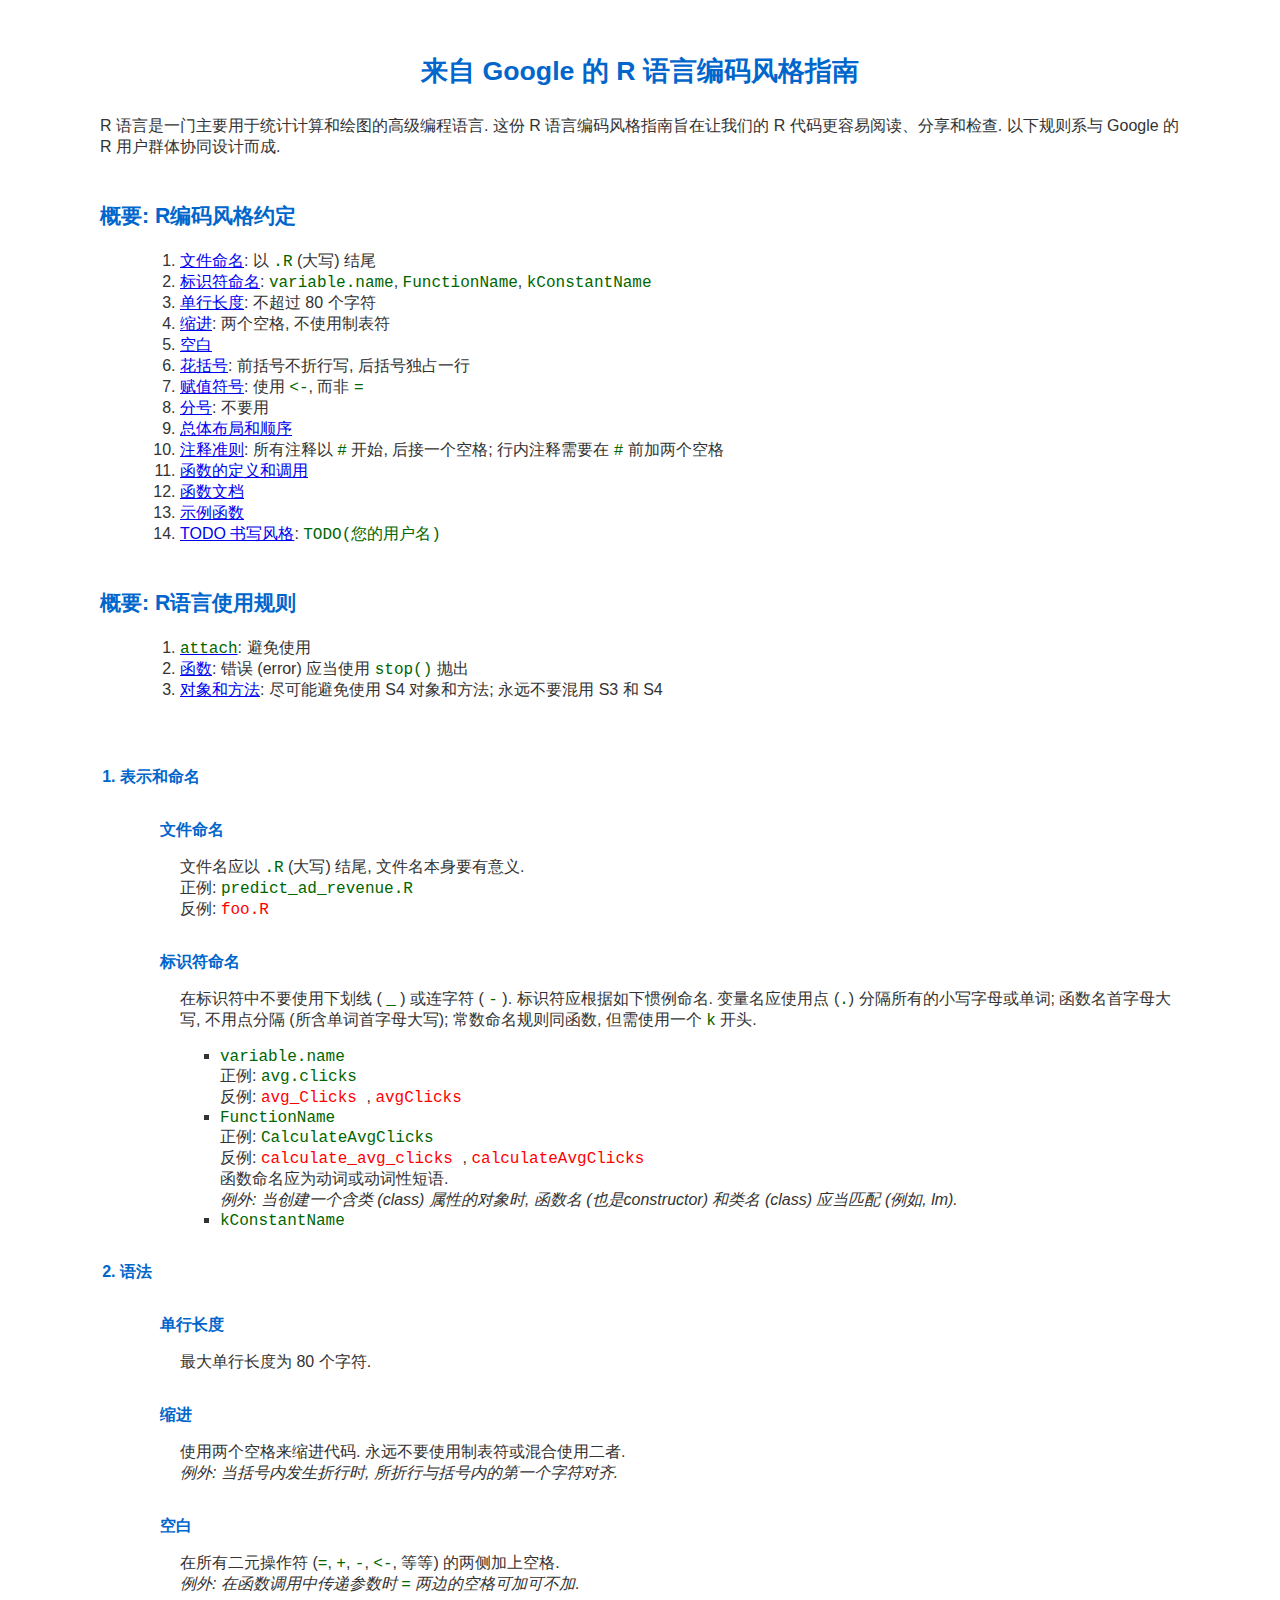
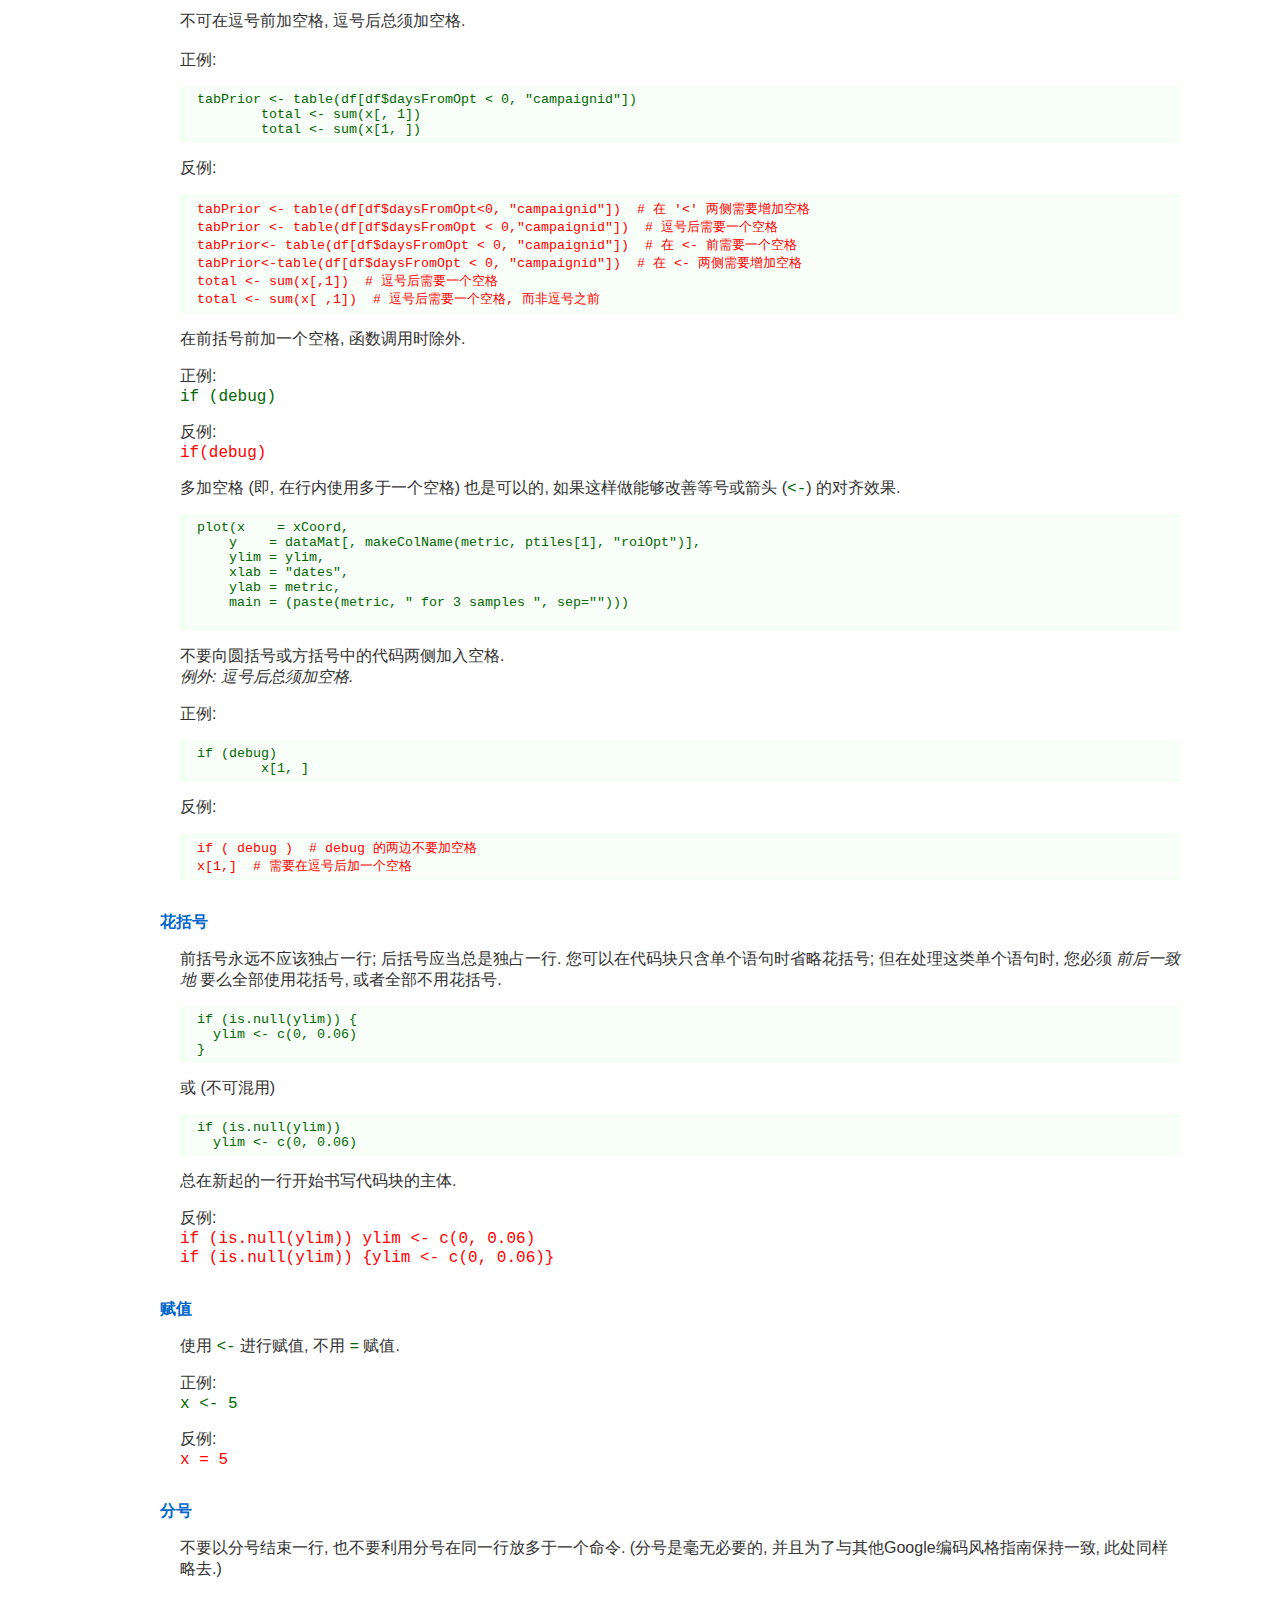
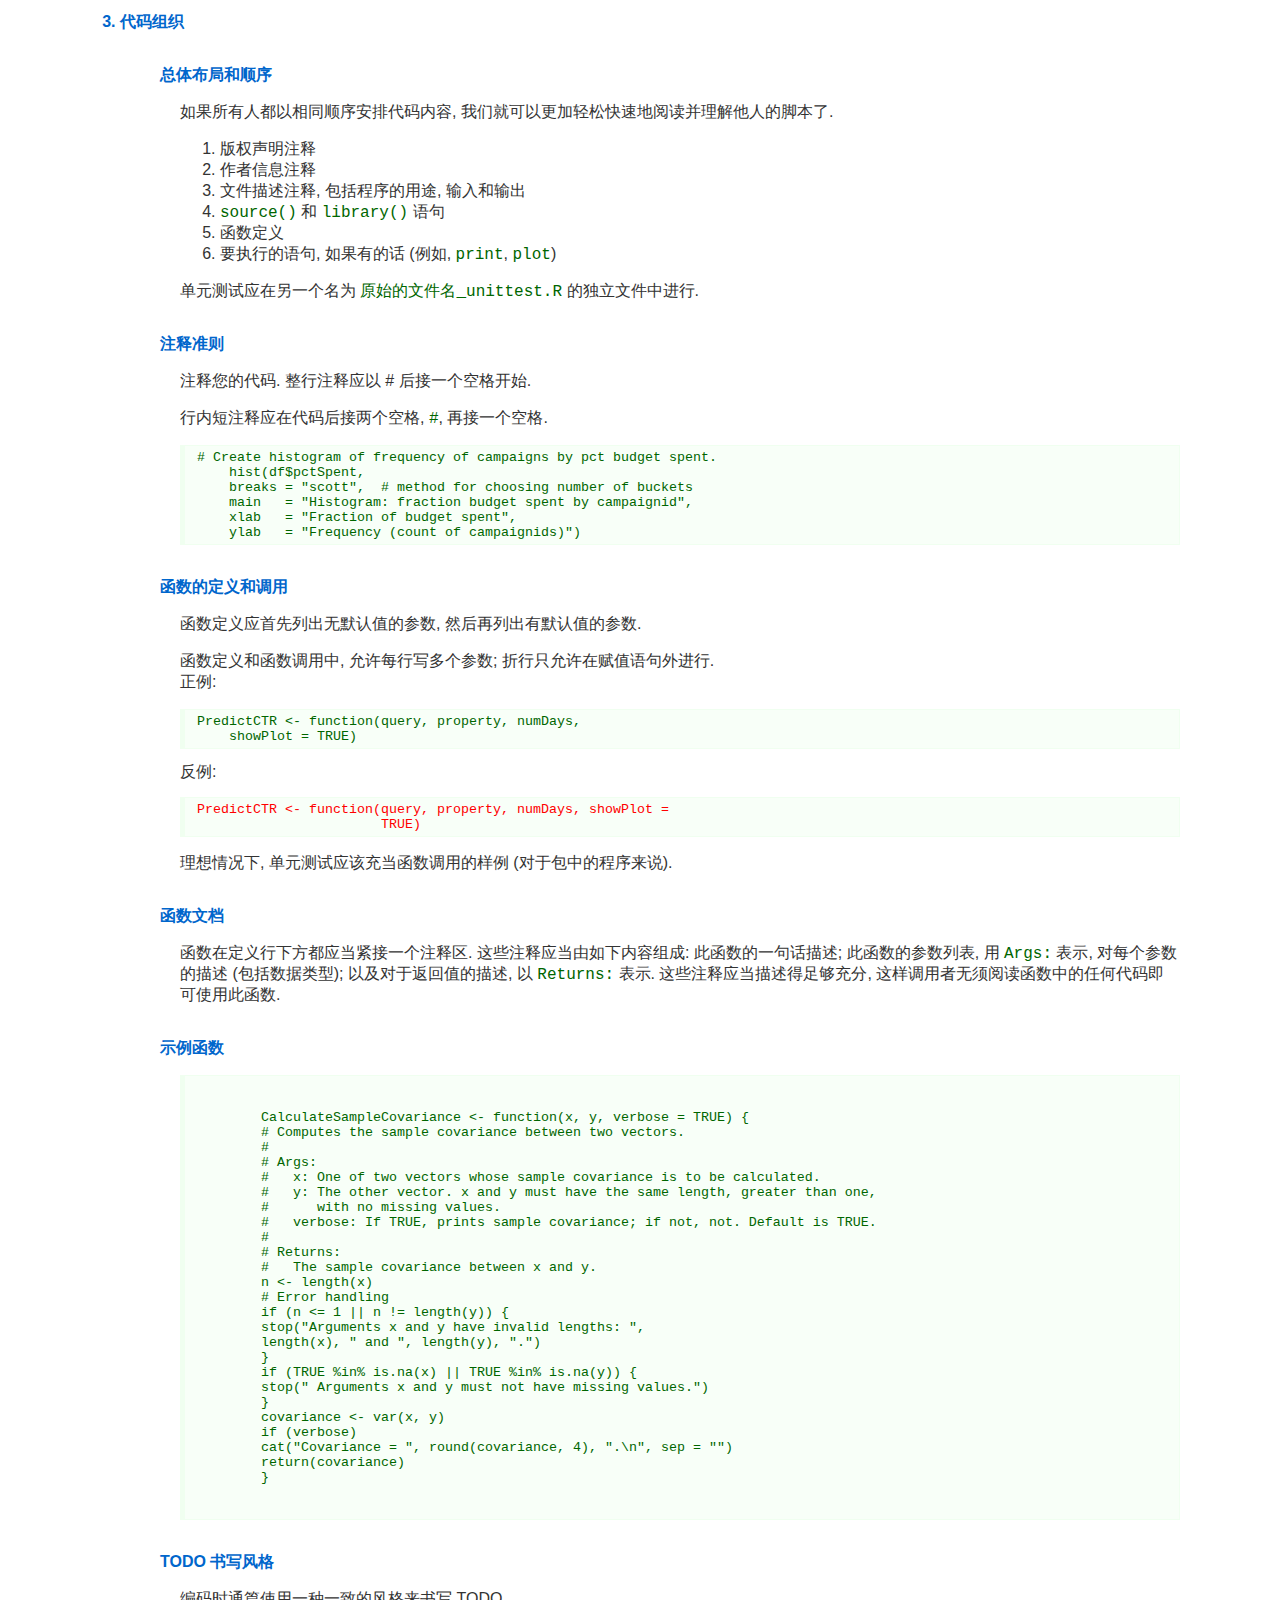
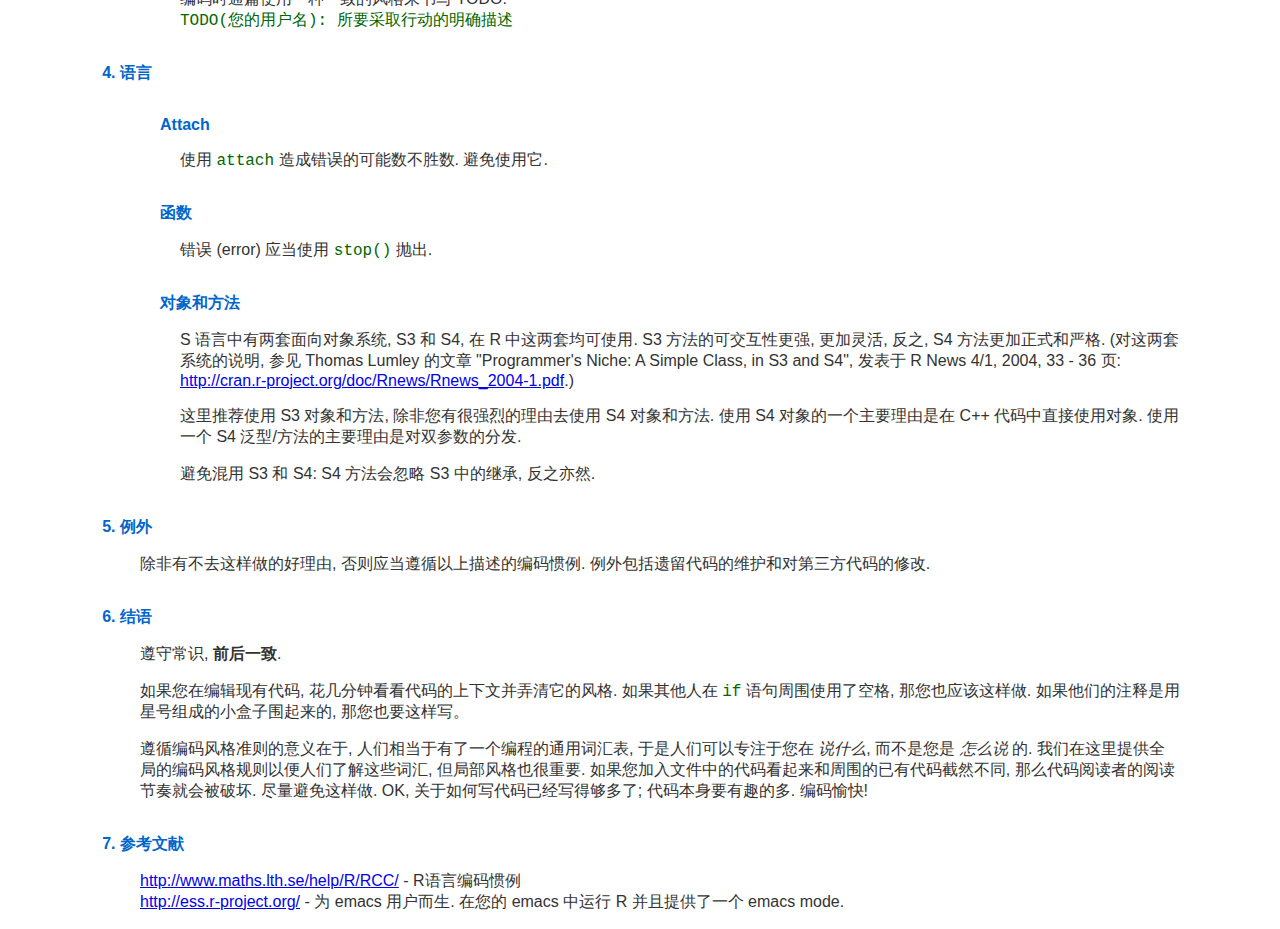
==== Link/Rstyle/Rstyle_guide.html @ 19998e7d "Rename index.html to Rstyle_guide.html" ====
<!DOCTYPE html>
<html>
<head>
    <meta charset="utf8">
    <meta http-equiv="content-type" content="text/html;charset=utf-8">
    <link rel="stylesheet" type="text/css" href="styleguide.css">
    <title>来自 Google 的 R 语言编码风格指南</title>
    <style type="text/css">
        ul.NoBullet {list-style-type: none}
    </style>
</head>

<body>

<!---------------------------------------------------------------------------->

<h1>来自 Google 的 R 语言编码风格指南</h1>

<p>
    R 语言是一门主要用于统计计算和绘图的高级编程语言.
    这份 R 语言编码风格指南旨在让我们的 R 代码更容易阅读、分享和检查.
    以下规则系与 Google 的 R 用户群体协同设计而成.
</p>

<!---------------------------------------------------------------------------->

<ul class="NoBullet">
    <h2><li>概要: R编码风格约定</li></h2>
    <ol>
        <li><a href=#filenames>文件命名</a>: 以 <code>.R</code> (大写) 结尾</li>
        <li><a href=#identifiers>标识符命名</a>: <code>variable.name</code>,
            <code>FunctionName</code>, <code>kConstantName</code></li>

        <li><a href=#linelength>单行长度</a>: 不超过 80 个字符</li>
        <li><a href=#indentation>缩进</a>: 两个空格, 不使用制表符</li>
        <li><a href=#spacing>空白</a></li>
        <li><a href=#curlybraces>花括号</a>: 前括号不折行写, 后括号独占一行</li>
        <li><a href=#assignment>赋值符号</a>: 使用 <code>&lt;-</code>, 而非
            <code>=</code></li>

        <li><a href=#semicolons>分号</a>: 不要用</li>
        <li><a href=#generallayout> 总体布局和顺序</a></li>
        <li><a href=#comments> 注释准则</a>: 所有注释以 <code>#</code> 开始,
            后接一个空格; 行内注释需要在 <code>#</code> 前加两个空格</li>

        <li><a href=#functiondefinition>函数的定义和调用</a></li>
        <li><a href=#functiondocumentation> 函数文档</a></li>
        <li><a href=#examplefunction> 示例函数</a></li>
        <li><a href=#todo> TODO 书写风格</a>: <code>TODO(您的用户名)</code></li>

    </ol>
    <h2><li>概要: R语言使用规则</li></h2>
    <ol>
        <li><a href=#attach> <code>attach</code></a>: 避免使用</li>
        <li><a href=#functionlanguage> 函数</a>:
            错误 (error) 应当使用 <code>stop()</code> 抛出</li>

        <li><a href=#object> 对象和方法</a>: 尽可能避免使用 S4 对象和方法;
            永远不要混用 S3 和 S4</li>
    </ol>
</ul>

<br>
<ol>
    <!---------------------------------------------------------------------------->

    <h3><li>表示和命名</li></h3>

    <ul class="NoBullet">
        <h4 id="filenames"><li>文件命名</li></h4>
        <p>
            文件名应以 <code>.R</code> (大写) 结尾, 文件名本身要有意义.
            <br> 正例: <code>predict_ad_revenue.R</code>
            <br> 反例: <code><span style="color:red">foo.R</span></code>

        </p>
        <h4 id="identifiers"><li>标识符命名</li></h4>
        <p>
            在标识符中不要使用下划线 ( <code>_</code> ) 或连字符
            ( <code>-</code> ).
            标识符应根据如下惯例命名.
            变量名应使用点 (<code>.</code>) 分隔所有的小写字母或单词;
            函数名首字母大写, 不用点分隔 (所含单词首字母大写);
            常数命名规则同函数, 但需使用一个 <code>k</code> 开头.
        </p>

        <ul>
            <li><code>variable.name </code>
                <br> 正例: <code>avg.clicks</code>
                <br> 反例: <code><span style="color:red">avg_Clicks
                </span></code>, <code><span style="color:red">avgClicks
                </span></code>

            </li>
            <li><code>FunctionName </code>
                <br> 正例: <code>CalculateAvgClicks</code>
                <br> 反例: <code><span style="color:red">calculate_avg_clicks
                </span></code>,
                <code><span style="color:red">calculateAvgClicks</span></code>

                <br> 函数命名应为动词或动词性短语.
                <br><em>例外: 当创建一个含类 (class) 属性的对象时,
                    函数名 (也是constructor) 和类名 (class) 应当匹配 (例如, lm).</em>
            <li><code>kConstantName </code></li>
        </ul>
    </ul>

    <!---------------------------------------------------------------------------->

    <h3><li>语法</li></h3>

    <ul class="NoBullet">
        <h4 id="linelength"><li>单行长度</li></h4>
        <p>
            最大单行长度为 80 个字符.
        </p>
        <h4 id="indentation"><li>缩进</li></h4>
        <p>
            使用两个空格来缩进代码. 永远不要使用制表符或混合使用二者.
            <br><em>例外: 当括号内发生折行时, 所折行与括号内的第一个字符对齐.</em>

        <p>
        <h4 id="spacing"><li>空白</li></h4>
        <p>
            在所有二元操作符 (<code>=</code>,
            <code>+</code>, <code>-</code>, <code>&lt;-</code>, 等等)
            的两侧加上空格.
            <br><em> 例外: 在函数调用中传递参数时 <code>=</code>
            两边的空格可加可不加.</em>

        </p>
        <p>
            不可在逗号前加空格, 逗号后总须加空格.
            <br><br> 正例:<pre><code>tabPrior &lt;- table(df[df$daysFromOpt &lt; 0, &quot;campaignid&quot;])
        total &lt;- sum(x[, 1])
        total &lt;- sum(x[1, ])</code></pre>

        </p>
        <p>
            反例:<pre><code><span style="color:red">tabPrior &lt;- table(df[df$daysFromOpt&lt;0, &quot;campaignid&quot;])  # 在 '<' 两侧需要增加空格
tabPrior &lt;- table(df[df$daysFromOpt &lt; 0,&quot;campaignid&quot;])  # 逗号后需要一个空格
tabPrior&lt;- table(df[df$daysFromOpt &lt; 0, &quot;campaignid&quot;])  # 在 &lt;- 前需要一个空格
tabPrior<-table(df[df$daysFromOpt &lt; 0, &quot;campaignid&quot;])  # 在 &lt;- 两侧需要增加空格
total &lt;- sum(x[,1])  # 逗号后需要一个空格
total &lt;- sum(x[ ,1])  # 逗号后需要一个空格, 而非逗号之前</span></code></pre>

        </p>
        <p>
            在前括号前加一个空格, 函数调用时除外.
        </p>
        <p>
            正例:
            <br><code>if (debug)</code>
        </p>
        <p>

            反例:
            <br><code><span style="color:red">if(debug)</span></code>
        </p>
        <p>
            多加空格 (即, 在行内使用多于一个空格) 也是可以的,
            如果这样做能够改善等号或箭头 (<code><-</code>) 的对齐效果.
        </p>
<pre><code>plot(x    = xCoord,
    y    = dataMat[, makeColName(metric, ptiles[1], &quot;roiOpt&quot;)],
    ylim = ylim,
    xlab = &quot;dates&quot;,
    ylab = metric,
    main = (paste(metric, &quot; for 3 samples &quot;, sep=&quot;&quot;)))

</pre></code>
        <p>
            不要向圆括号或方括号中的代码两侧加入空格.
            <br><em> 例外: 逗号后总须加空格.</em>
        </p>
        <p>
            正例: <pre><code>if (debug)
        x[1, ]</code></pre>
        </p>

        <p>
            反例:<pre><code><span style="color:red">if ( debug )  # debug 的两边不要加空格
x[1,]  # 需要在逗号后加一个空格 </span></code></pre>
        </p>
        <h4 id="curlybraces"><li>花括号</li></h4>
        <p>
            前括号永远不应该独占一行;
            后括号应当总是独占一行.
            您可以在代码块只含单个语句时省略花括号; 但在处理这类单个语句时,
            您必须 <em>前后一致地</em> 要么全部使用花括号, 或者全部不用花括号.
        </p>

        <code><pre>
if (is.null(ylim)) {
  ylim &lt;- c(0, 0.06)
}</pre></code>
        <p>
            或 (不可混用)
        </p>
        <code><pre>
if (is.null(ylim))
  ylim &lt;- c(0, 0.06)</pre></code>
        <p>

            总在新起的一行开始书写代码块的主体.
        </p>
        <p>
            反例:
            <br><code><span style="color:red"> if (is.null(ylim))
              ylim &lt;- c(0, 0.06)</span></code>
            <br><code><span style="color:red"> if (is.null(ylim))
              {ylim &lt;- c(0, 0.06)} </span></code>
        </p>

        <h4 id="assignment"><li>赋值</li></h4>
        <p>
            使用 <code>&lt;-</code> 进行赋值, 不用 <code>=</code> 赋值.
        </p>
        <p>
            正例:
            <br><code> x &lt;- 5 </code>

        </p>
        <p>
            反例:
            <br><code><span style="color:red"> x = 5</span></code>
        </p>
        <h4 id="semicolons"><li>分号</li></h4>
        <p>
            不要以分号结束一行, 也不要利用分号在同一行放多于一个命令. (分号是毫无必要的,
            并且为了与其他Google编码风格指南保持一致, 此处同样略去.)
        </p>

    </ul>

    <!---------------------------------------------------------------------------->

    <h3><li> 代码组织 </li></h3>
    <ul class="NoBullet">
        <h4 id="generallayout"><li>总体布局和顺序</li></h4>
        <p>
            如果所有人都以相同顺序安排代码内容,
            我们就可以更加轻松快速地阅读并理解他人的脚本了.
        </p>

        <ol>
            <li>版权声明注释
            <li>作者信息注释
            <li>文件描述注释, 包括程序的用途, 输入和输出
            <li><code>source()</code> 和 <code>library()</code> 语句
            <li>函数定义
            <li>要执行的语句, 如果有的话 (例如,
                <code> print</code>, <code>plot</code>)
        </ol>

        <p>
            单元测试应在另一个名为 <code>原始的文件名_unittest.R</code>
            的独立文件中进行.<p>
        <h4 id="comments"><li>注释准则</li></h4>
        <p>
            注释您的代码. 整行注释应以 # 后接一个空格开始.
        </p>

        <p>
            行内短注释应在代码后接两个空格, <code>#</code>, 再接一个空格.
        </p>
<pre><code># Create histogram of frequency of campaigns by pct budget spent.
    hist(df$pctSpent,
    breaks = &quot;scott&quot;,  # method for choosing number of buckets
    main   = &quot;Histogram: fraction budget spent by campaignid&quot;,
    xlab   = &quot;Fraction of budget spent&quot;,
    ylab   = &quot;Frequency (count of campaignids)&quot;)
</code></pre>

        <h4 id="functiondefinition"><li> 函数的定义和调用</li></h4>
        <p>
            函数定义应首先列出无默认值的参数, 然后再列出有默认值的参数.
        </p>
        <p>
            函数定义和函数调用中, 允许每行写多个参数;
            折行只允许在赋值语句外进行.
            <br>正例:
<pre><code>PredictCTR &lt;- function(query, property, numDays,
    showPlot = TRUE)
</code></pre>

        反例:
<pre><code><span style="color:red">PredictCTR &lt;- function(query, property, numDays, showPlot =
                       TRUE)
</span></code></pre>
        <p> 理想情况下, 单元测试应该充当函数调用的样例 (对于包中的程序来说).
        <h4 id="functiondocumentation"><li> 函数文档 </li></h4>
        <p> 函数在定义行下方都应当紧接一个注释区. 这些注释应当由如下内容组成:
            此函数的一句话描述; 此函数的参数列表, 用 <code>Args:</code> 表示,
            对每个参数的描述 (包括数据类型); 以及对于返回值的描述,
            以 <code>Returns:</code> 表示. 这些注释应当描述得足够充分,
            这样调用者无须阅读函数中的任何代码即可使用此函数.

        <h4 id="examplefunction"><li> 示例函数 </li></h4><pre><code>

        CalculateSampleCovariance &lt;- function(x, y, verbose = TRUE) {
        # Computes the sample covariance between two vectors.
        #
        # Args:
        #   x: One of two vectors whose sample covariance is to be calculated.
        #   y: The other vector. x and y must have the same length, greater than one,
        #      with no missing values.
        #   verbose: If TRUE, prints sample covariance; if not, not. Default is TRUE.
        #
        # Returns:
        #   The sample covariance between x and y.
        n &lt;- length(x)
        # Error handling
        if (n &lt;= 1 || n != length(y)) {
        stop(&quot;Arguments x and y have invalid lengths: &quot;,
        length(x), &quot; and &quot;, length(y), &quot;.&quot;)
        }
        if (TRUE %in% is.na(x) || TRUE %in% is.na(y)) {
        stop(&quot; Arguments x and y must not have missing values.&quot;)
        }
        covariance &lt;- var(x, y)
        if (verbose)
        cat(&quot;Covariance = &quot;, round(covariance, 4), &quot;.\n&quot;, sep = &quot;&quot;)
        return(covariance)
        }

    </code></pre>

        <h4 id="todo"><li> TODO 书写风格 </li></h4>
        <p> 编码时通篇使用一种一致的风格来书写 TODO.
            <br><CODE>TODO(您的用户名): 所要采取行动的明确描述</CODE>
    </ul>

    <!---------------------------------------------------------------------------->

    <h3><li> 语言 </li></h3>

    <ul class="NoBullet">
        <h4 id="attach"><li> Attach </li></h4>
        <p> 使用 <code>attach</code> 造成错误的可能数不胜数. 避免使用它.
        <h4 id="functionlanguage"><li>函数 </li></h4>
        <p> 错误 (error) 应当使用 <code>stop()</code> 抛出.
        <h4 id="object"><li>对象和方法</li></h4>

        <p>S 语言中有两套面向对象系统, S3 和 S4, 在 R 中这两套均可使用.
            S3 方法的可交互性更强, 更加灵活, 反之, S4 方法更加正式和严格.
            (对这两套系统的说明, 参见 Thomas Lumley 的文章
            "Programmer's Niche: A Simple
            Class, in S3 and S4", 发表于 R News 4/1, 2004, 33 - 36 页:
            <a href="http://cran.r-project.org/doc/Rnews/Rnews_2004-1.pdf">
                http://cran.r-project.org/doc/Rnews/Rnews_2004-1.pdf</a>.)
        <p>这里推荐使用 S3 对象和方法, 除非您有很强烈的理由去使用 S4 对象和方法.
            使用 S4 对象的一个主要理由是在 C++ 代码中直接使用对象. 使用一个 S4
            泛型/方法的主要理由是对双参数的分发.
        <p>避免混用 S3 和 S4: S4 方法会忽略 S3 中的继承, 反之亦然.
    </ul>


    <!---------------------------------------------------------------------------->

    <h3><li> 例外 </li></h3>

    除非有不去这样做的好理由, 否则应当遵循以上描述的编码惯例.
    例外包括遗留代码的维护和对第三方代码的修改.

    <!---------------------------------------------------------------------------->

    <h3><li> 结语 </li></h3>

    遵守常识, <strong>前后一致</strong>.
    <p>
        如果您在编辑现有代码, 花几分钟看看代码的上下文并弄清它的风格.
        如果其他人在 <code>if</code> 语句周围使用了空格, 那您也应该这样做.
        如果他们的注释是用星号组成的小盒子围起来的, 那您也要这样写。
    <p>

        遵循编码风格准则的意义在于, 人们相当于有了一个编程的通用词汇表,
        于是人们可以专注于您在 <em>说什么</em>, 而不是您是 <em>怎么说</em> 的.
        我们在这里提供全局的编码风格规则以便人们了解这些词汇, 但局部风格也很重要.
        如果您加入文件中的代码看起来和周围的已有代码截然不同,
        那么代码阅读者的阅读节奏就会被破坏. 尽量避免这样做.

        OK, 关于如何写代码已经写得够多了; 代码本身要有趣的多. 编码愉快!

        <!---------------------------------------------------------------------------->

    <h3><li> 参考文献 </li></h3>

    <a href="http://www.maths.lth.se/help/R/RCC/">
        http://www.maths.lth.se/help/R/RCC/</a> - R语言编码惯例
    <br>
    <a href="http://ess.r-project.org/">http://ess.r-project.org/</a> - 为
    emacs 用户而生. 在您的 emacs 中运行 R 并且提供了一个 emacs mode.

</ol>

<!---------------------------------------------------------------------------->

</body>

</html>
---- Link/Rstyle/styleguide.css ----
body {
  background-color: #fff;
  color: #333;
  font-family: sans-serif;
  font-size: 12pt;
  margin-right: 100px;
  margin-left: 100px;
}

h1, h2, h3, h4, h5, h6, .toc_title {
  color: #06c;
  margin-top: 2em;
  margin-bottom: 1em;
}

h1 {
  text-align: center;
  font-size: 20pt;
}

h2, .toc_title {
  font-weight: bold;
  font-size: 16pt;
  margin-left: -40px;
}

h3, h4, h5, h6 {
  font-size: 12pt;
  margin-left: -20px;
}

.toc_category, .toc_stylepoint {
  font-size: 10pt;
  padding-top: .3em;
  padding-bottom: .3em;
}

table {
  border-collapse: collapse;
}

td, th {
  border: 1px solid #ccc;
  padding: 2px 12px;
  font-size: 10pt;
}

.toc td, .toc th {
  border-width: 1px 5px;
}

code, samp, var {
  color: #060;
}

pre {
  font-size: 10pt;
  display: block;
  color: #060;
  background-color: #f8fff8;
  border-color: #f0fff0;
  border-style: solid;
  border-top-width: 1px;
  border-bottom-width: 1px;
  border-right-width: 1px;
  border-left-width: 5px;
  padding-left: 12px;
  padding-right: 12px;
  padding-top: 4px;
  padding-bottom: 4px;
}

pre.badcode {
  color: #c00;
  background-color: #fff8f8;
  border-color: #fff0f0;
}

.showhide_button {
  float: left;
  cursor: pointer;
  border-width: 1px;
  border-style: solid;
  border-color: #ddd #aaa #aaa #ddd;
  padding: 0 3px 1px;
  margin: 0 4px 8px 0;
  border-radius: 3px;
  -webkit-border-radius: 3px;
  -moz-border-radius: 3px;
}

.link_button {
  float: left;
  display: none;
  background-color: #f8f8ff;
  border-color: #f0f0ff;
  border-style: solid;
  border-width: 1px;
  font-size: 75%;
  margin-top: 0;
  margin-left: -50px;
  padding: 4px;
  border-radius: 3px;
  -webkit-border-radius: 3px;
  -moz-border-radius: 3px;
}

address {
  text-align: right;
}

hr {
  margin-top: 3.5em;
  border-width: 1px;
  color: #fff;
}

.stylepoint_section {
  display: block;
  margin-bottom: 1em;
  color: #5588ff;
  font-family: sans-serif;
  font-size: 90%;
  font-weight: bold;
  margin-left: -2%;
}

.stylepoint_subsection {
  color: #667799;
  font-family: sans-serif;
  font-size: 90%;
  font-weight: bold;
  margin-left: -1%;
}

.stylepoint_subsubsection {
  color: #667799;
  font-family: sans-serif;
  font-size: 80%;
  font-weight: bold;
  margin-left: 0;
}

.revision {
  text-align: right;
}
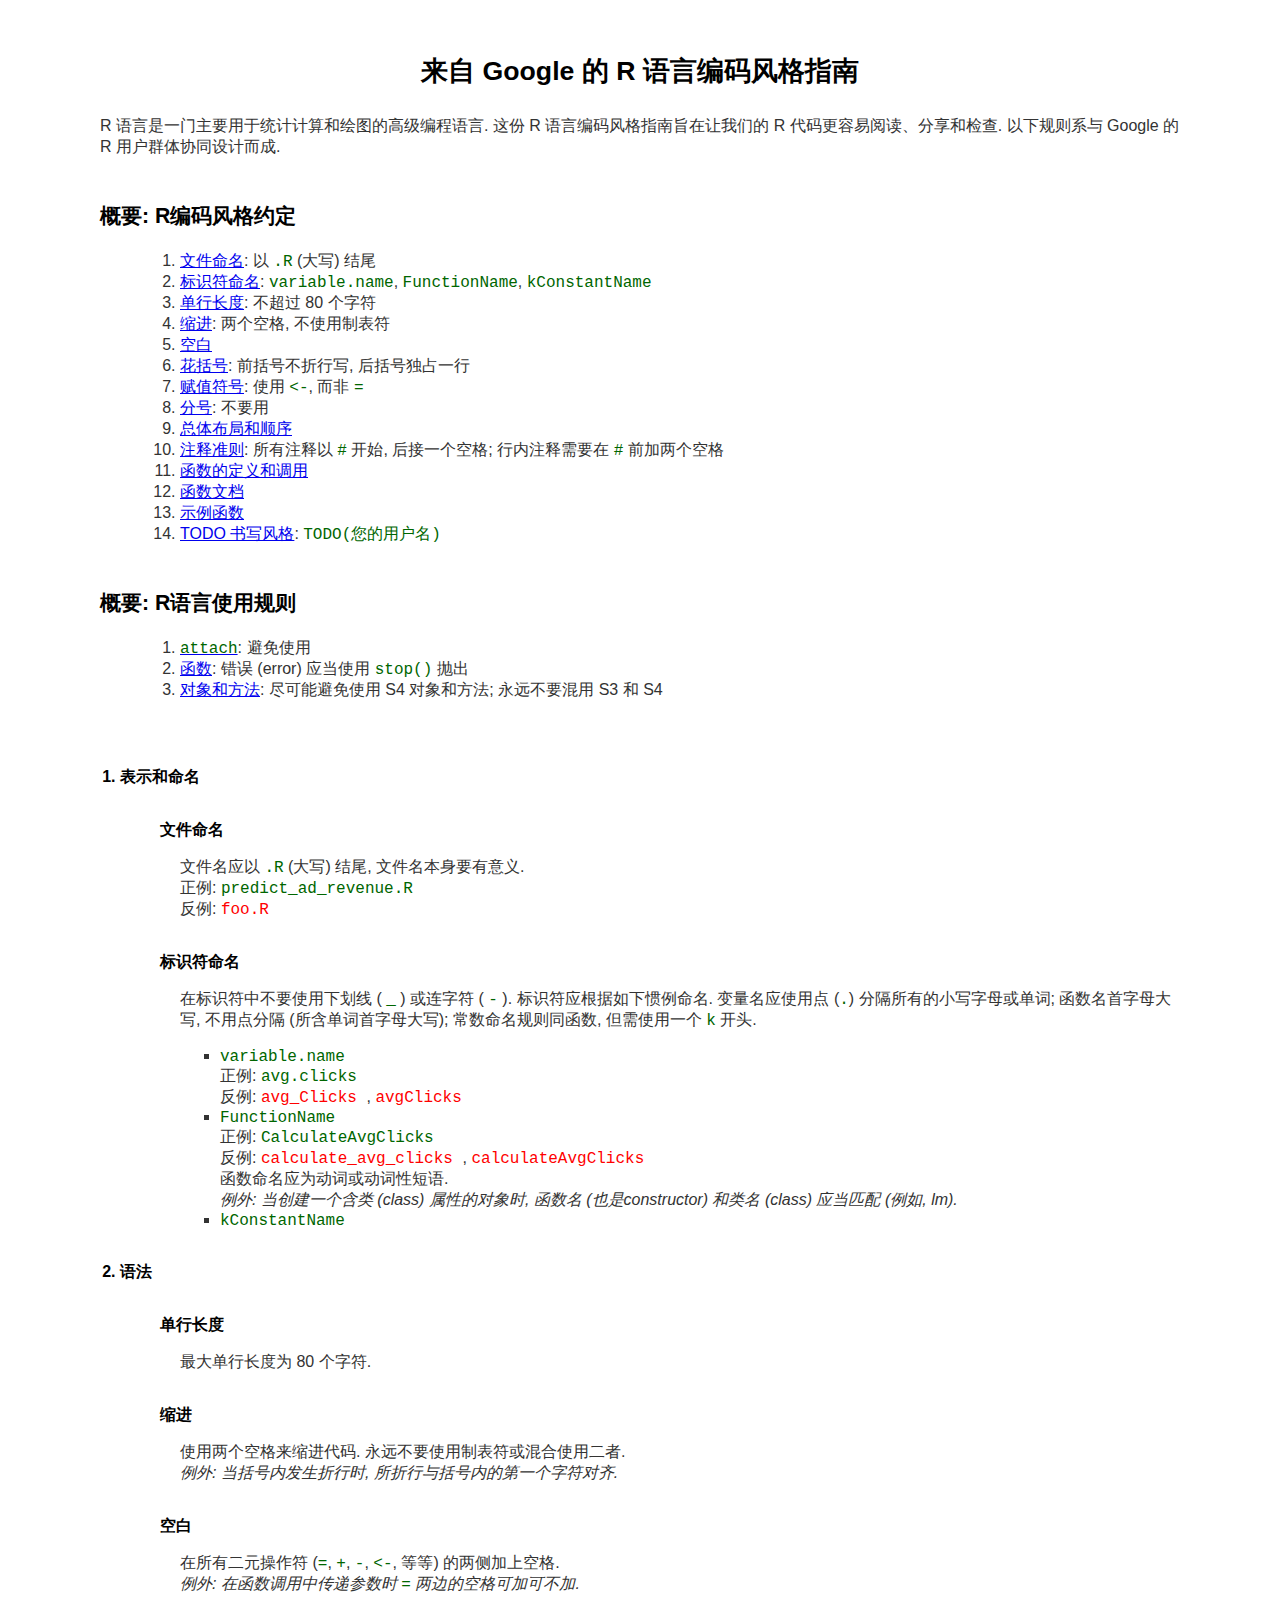
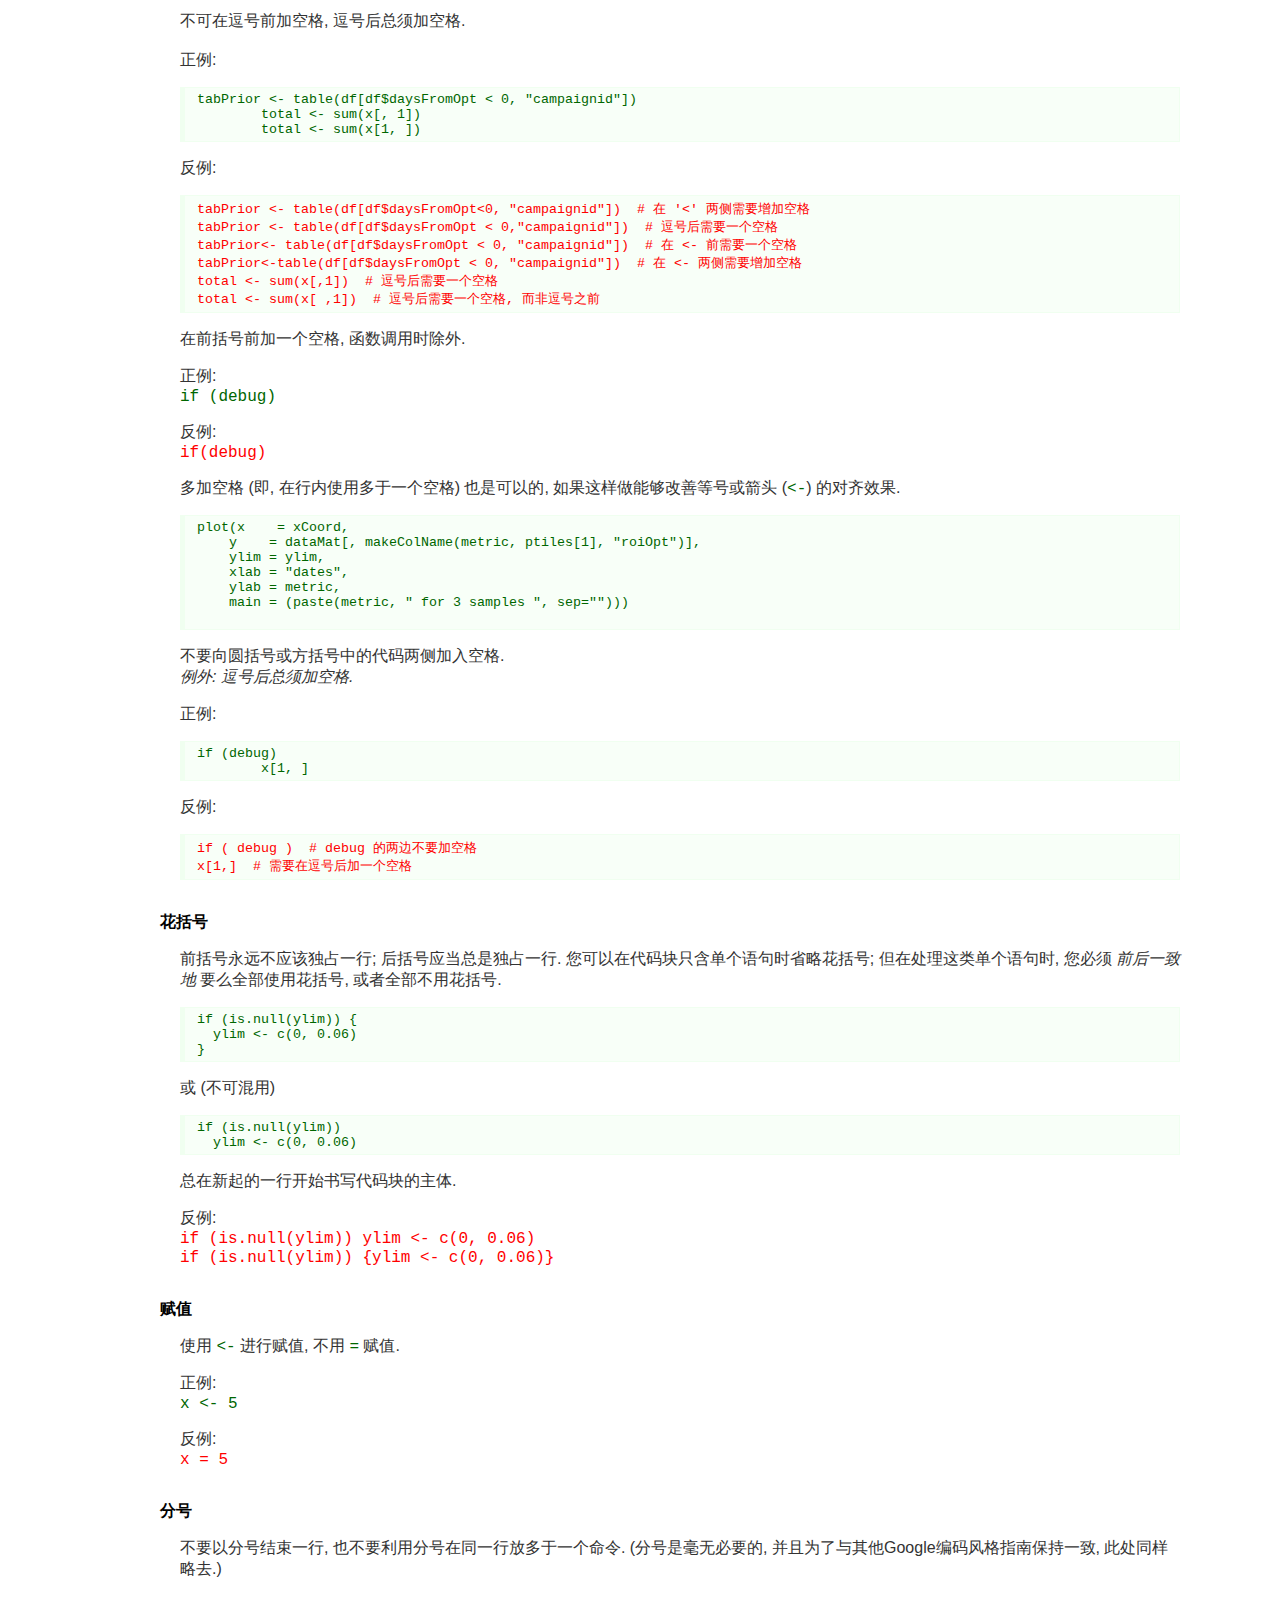
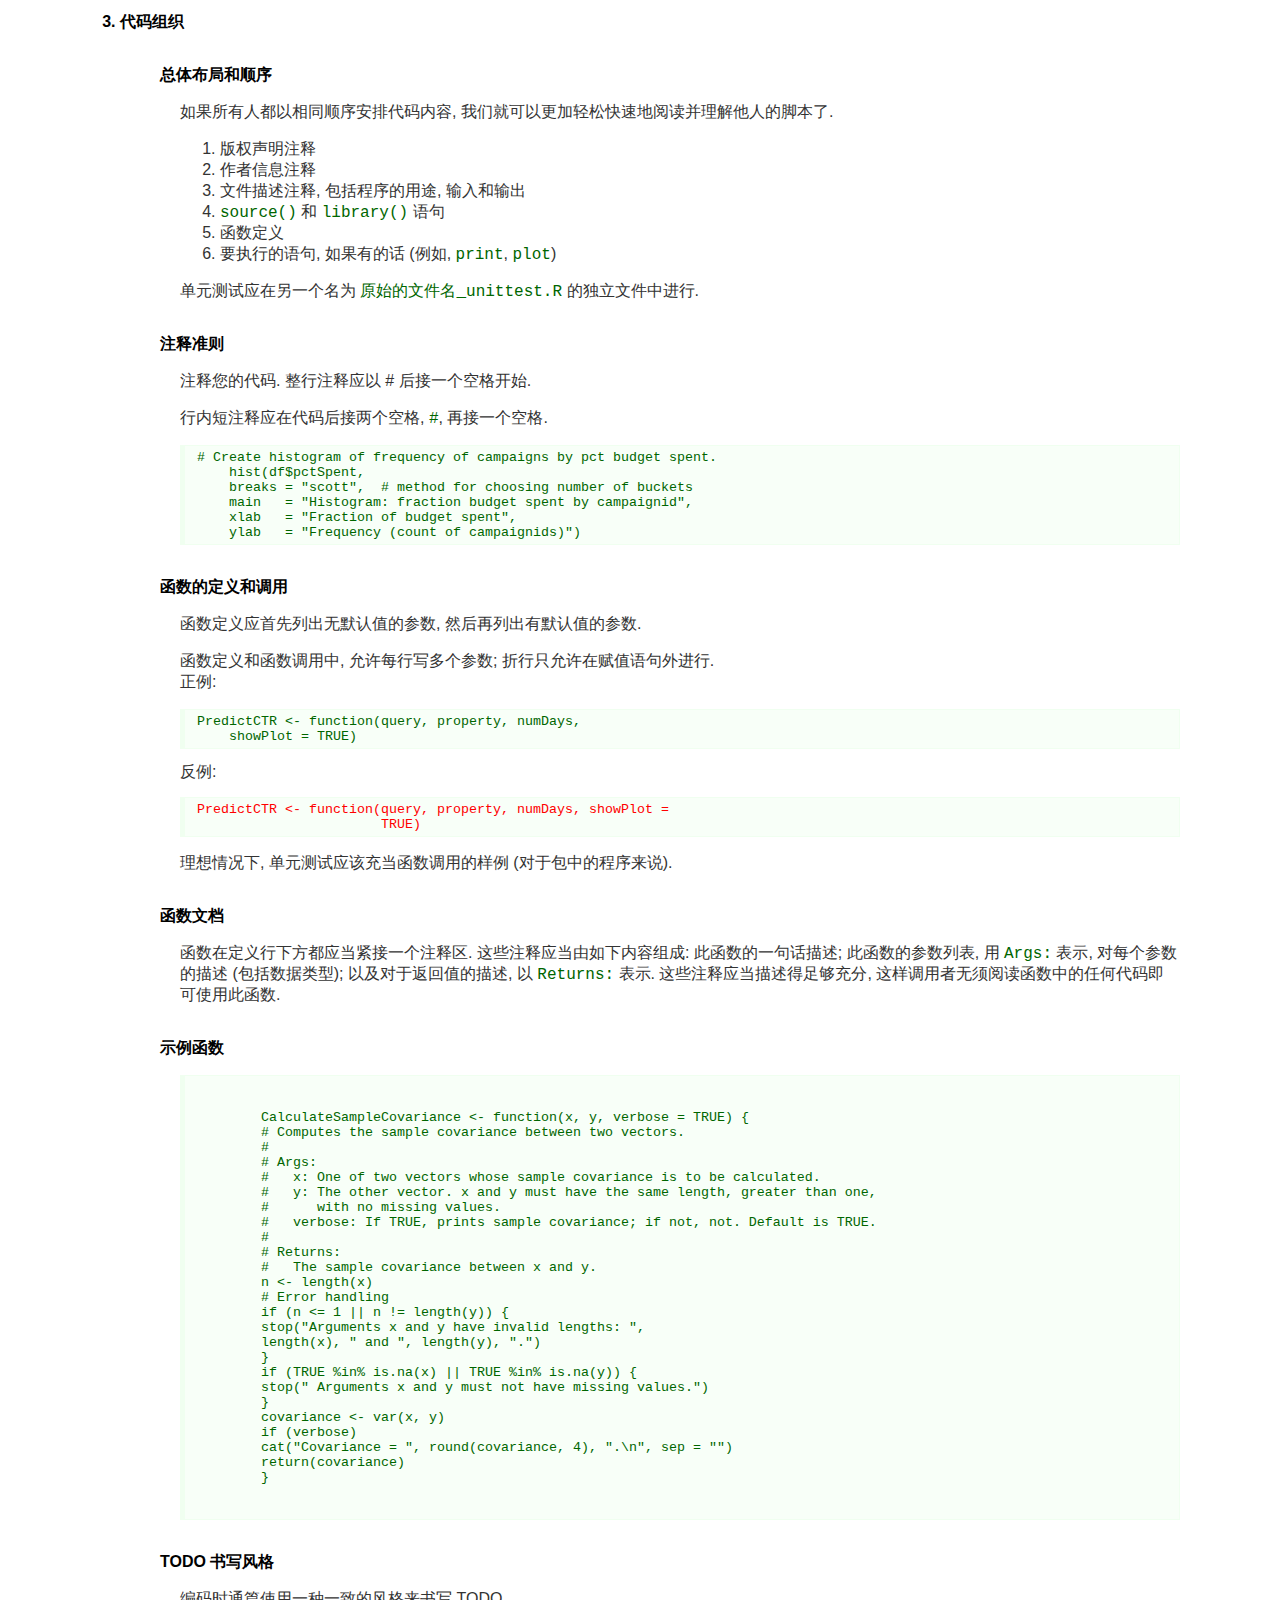
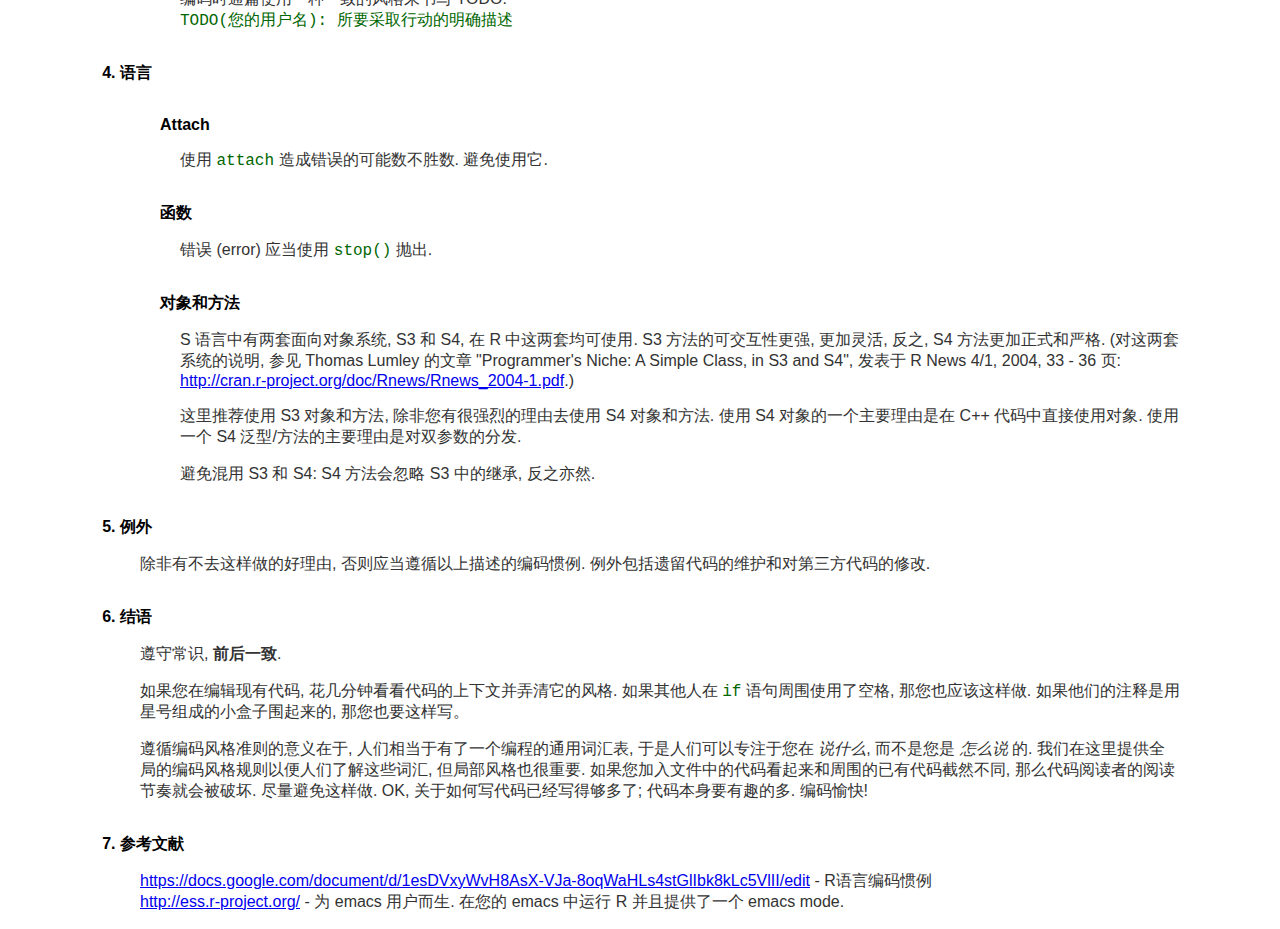
==== commit f5b4d5e5: "Update Rstyle_guide.html" ====
--- a/Link/Rstyle/Rstyle_guide.html
+++ b/Link/Rstyle/Rstyle_guide.html
@@ -386,8 +386,8 @@
 
     <h3><li> 参考文献 </li></h3>
 
-    <a href="http://www.maths.lth.se/help/R/RCC/">
-        http://www.maths.lth.se/help/R/RCC/</a> - R语言编码惯例
+    <a href="https://docs.google.com/document/d/1esDVxyWvH8AsX-VJa-8oqWaHLs4stGlIbk8kLc5VlII/edit">
+        https://docs.google.com/document/d/1esDVxyWvH8AsX-VJa-8oqWaHLs4stGlIbk8kLc5VlII/edit</a> - R语言编码惯例
     <br>
     <a href="http://ess.r-project.org/">http://ess.r-project.org/</a> - 为
     emacs 用户而生. 在您的 emacs 中运行 R 并且提供了一个 emacs mode.
--- a/Link/Rstyle/styleguide.css
+++ b/Link/Rstyle/styleguide.css
@@ -8,7 +8,7 @@
 }
 
 h1, h2, h3, h4, h5, h6, .toc_title {
-  color: #06c;
+  color: #000;
   margin-top: 2em;
   margin-bottom: 1em;
 }
